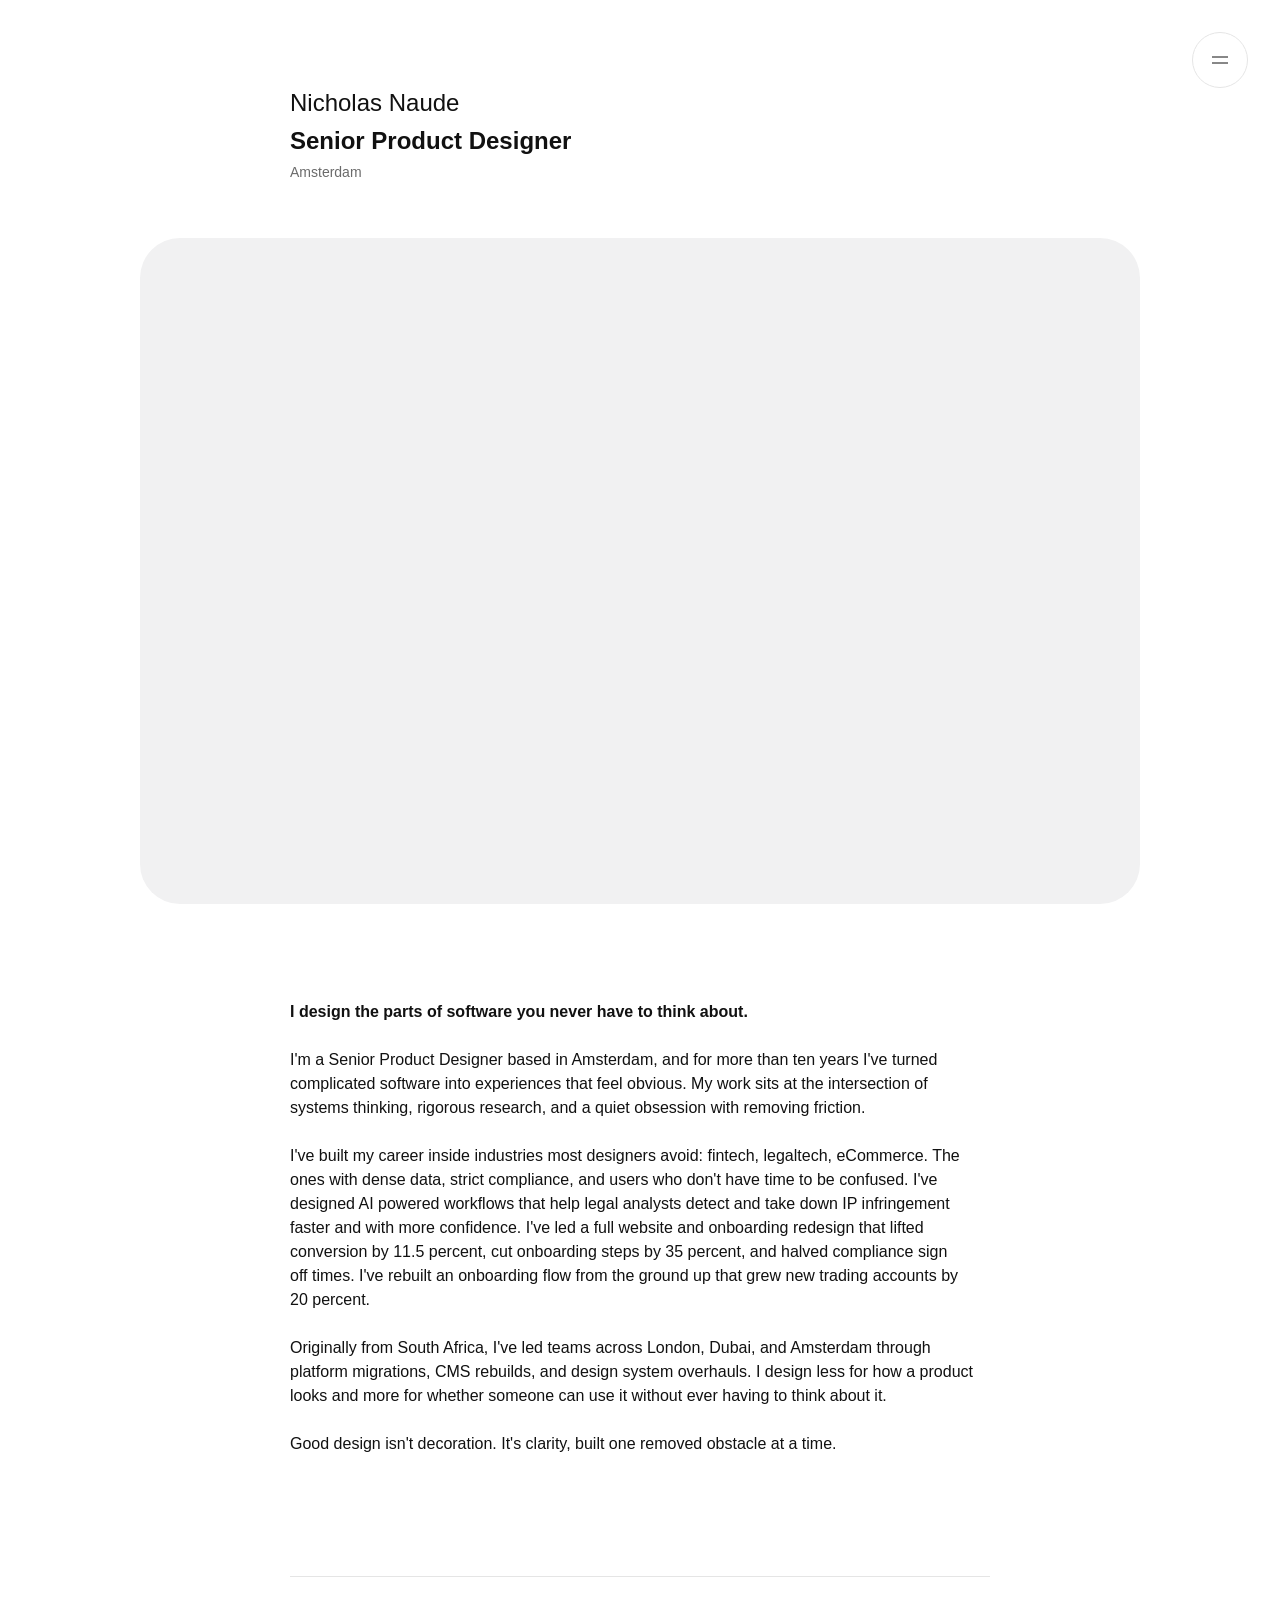
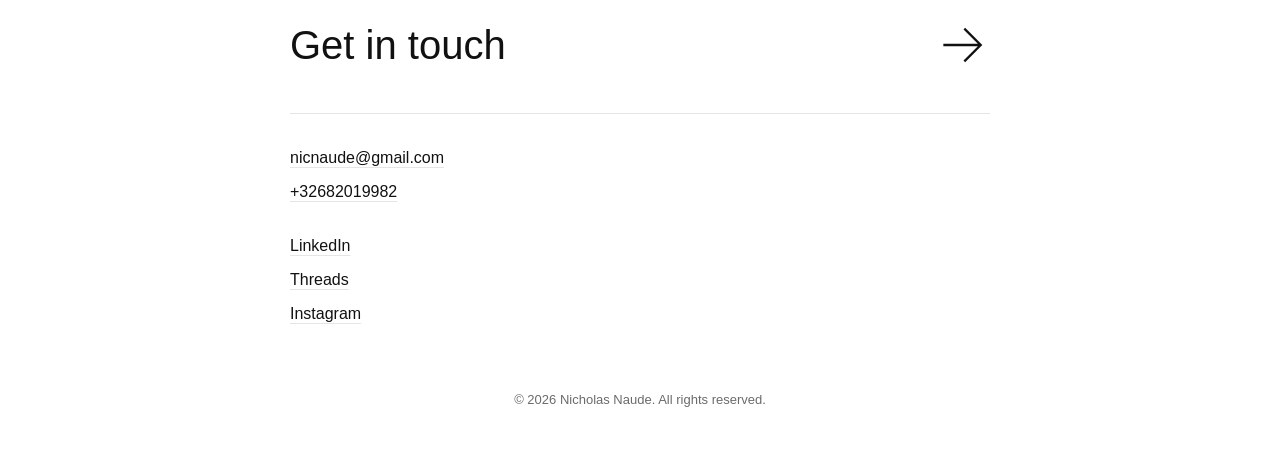
==== index.html @ 588661f1 "Updates & improvements" ====
<!DOCTYPE html>
<html lang="en">
<head>
    <meta charset="UTF-8">
    <meta name="viewport" content="width=device-width, initial-scale=1.0">
    <title>Nicholas Naude - Senior Product Designer</title>
    <link rel="stylesheet" href="css/main.css">
</head>
<body>

    <div id="header-container"></div>

    <main>
        <div class="hero-wrapper">
            <div class="hero-block"></div>
        </div>
        
        <div class="container content-wrapper">
            <h3 class="intro-heading">I design the parts of software you never have to think about.</h3>
            
            <p>I'm a Senior Product Designer based in Amsterdam, and for more than ten years I've turned complicated software into experiences that feel obvious. My work sits at the intersection of systems thinking, rigorous research, and a quiet obsession with removing friction.</p>

            <p>I've built my career inside industries most designers avoid: fintech, legaltech, eCommerce. The ones with dense data, strict compliance, and users who don't have time to be confused. I've designed AI powered workflows that help legal analysts detect and take down IP infringement faster and with more confidence. I've led a full website and onboarding redesign that lifted conversion by 11.5 percent, cut onboarding steps by 35 percent, and halved compliance sign off times. I've rebuilt an onboarding flow from the ground up that grew new trading accounts by 20 percent.</p>

            <p>Originally from South Africa, I've led teams across London, Dubai, and Amsterdam through platform migrations, CMS rebuilds, and design system overhauls. I design less for how a product looks and more for whether someone can use it without ever having to think about it.</p>

            <p>Good design isn't decoration. It's clarity, built one removed obstacle at a time.</p>
        </div>
    </main>

    <div id="footer-container"></div>

    <script src="js/main.js"></script>
</body>
</html>
---- css/main.css ----
/* Entry point. Import order matters: tokens, base, layout, components. */
@import url("tokens.css");
@import url("base.css");
@import url("layout.css");
@import url("components.css");
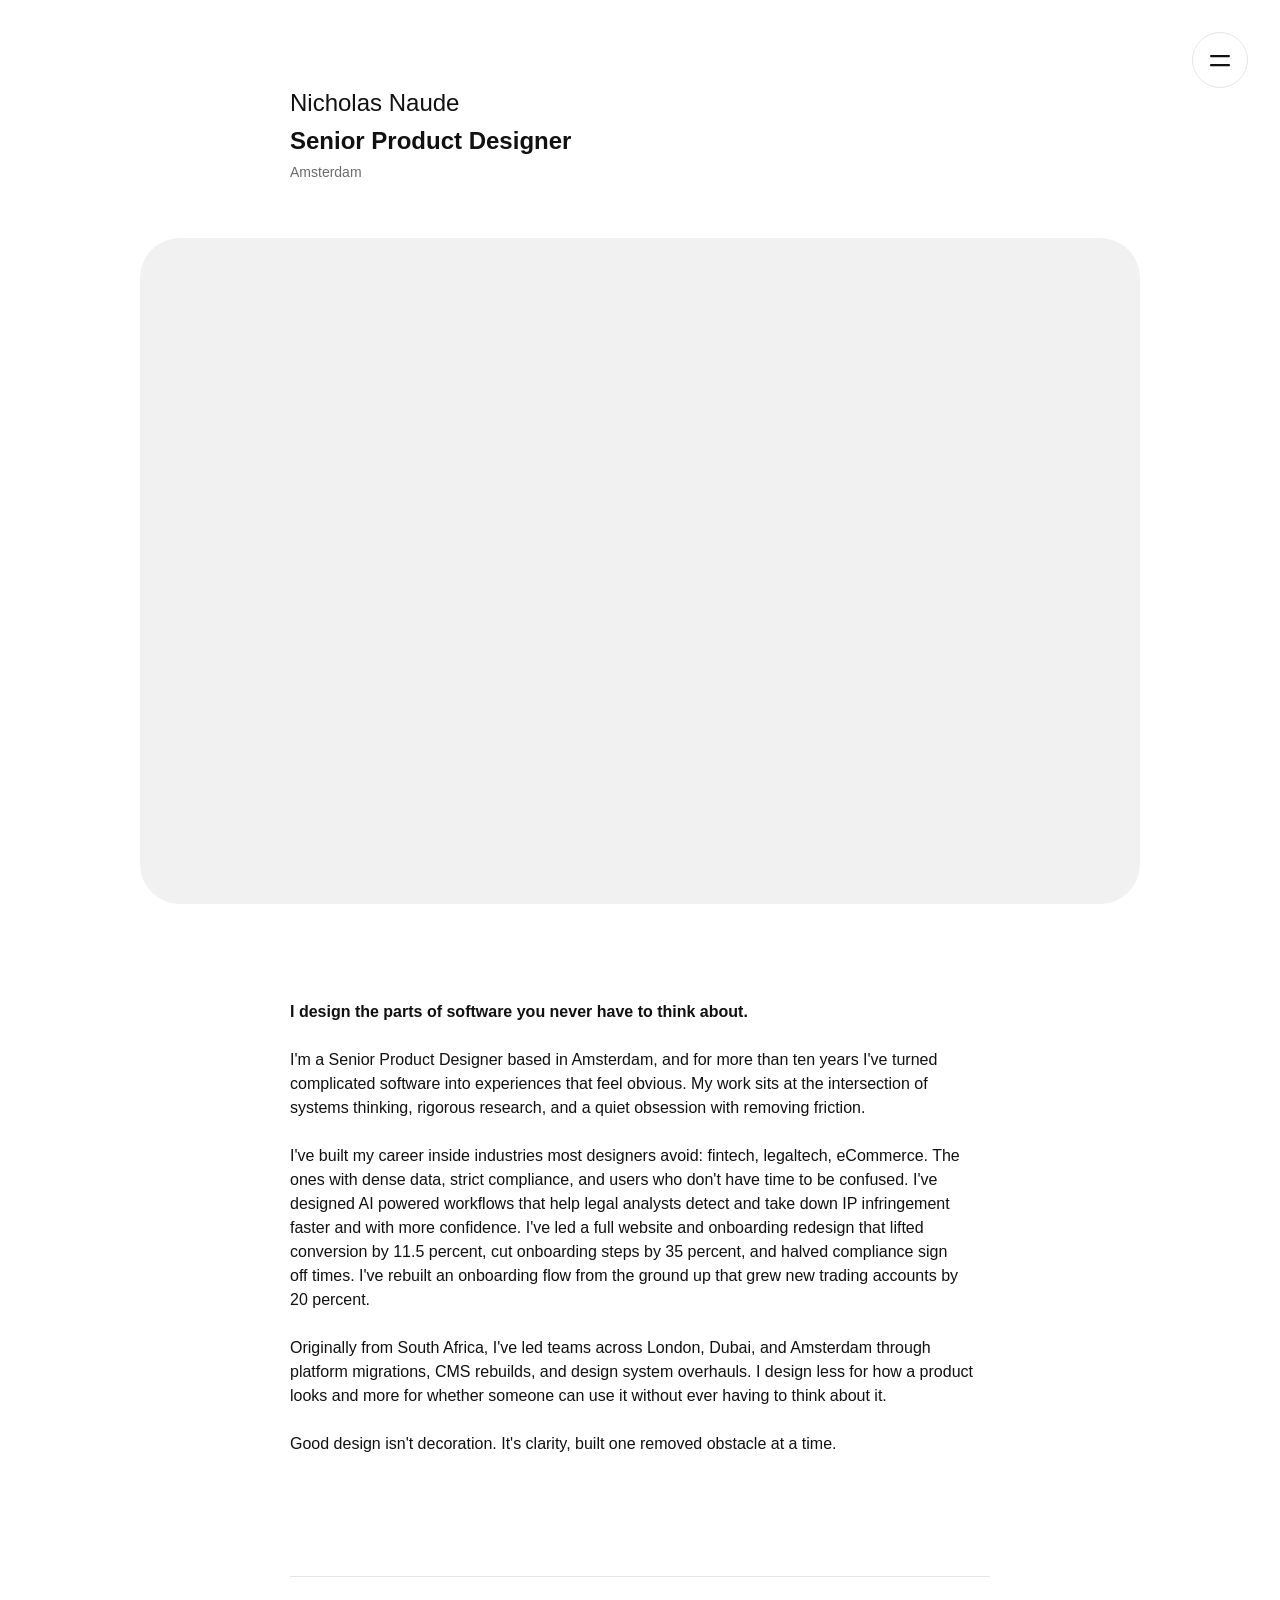
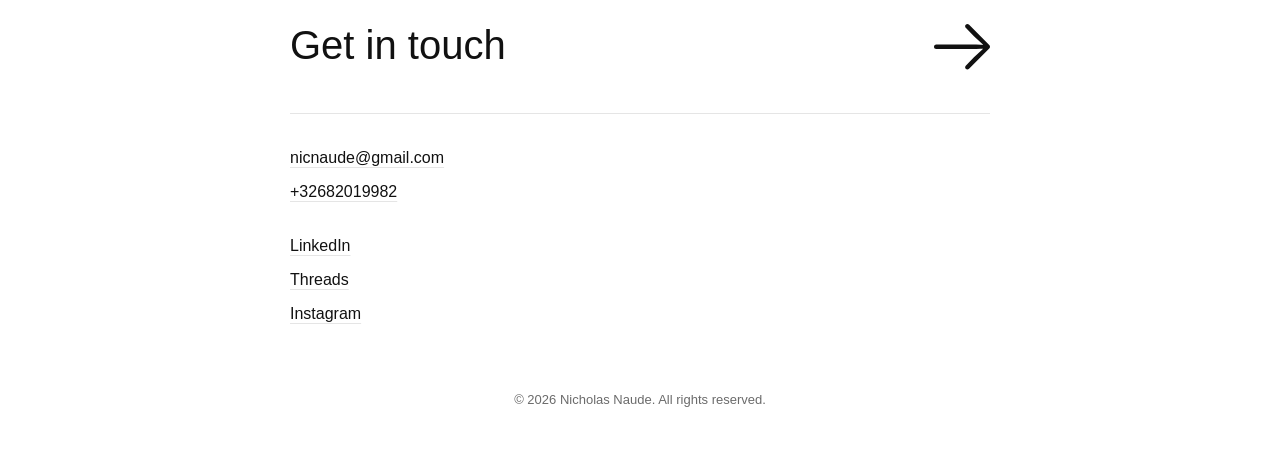
==== commit 7e052f96: "Sticky menu button" ====
--- a/index.html
+++ b/index.html
@@ -4,6 +4,8 @@
     <meta charset="UTF-8">
     <meta name="viewport" content="width=device-width, initial-scale=1.0">
     <title>Nicholas Naude - Senior Product Designer</title>
+    <meta name="theme-color" content="#ffffff" media="(prefers-color-scheme: light)">
+    <meta name="theme-color" content="#0e0e0f" media="(prefers-color-scheme: dark)">
     <link rel="stylesheet" href="css/main.css">
 </head>
 <body>
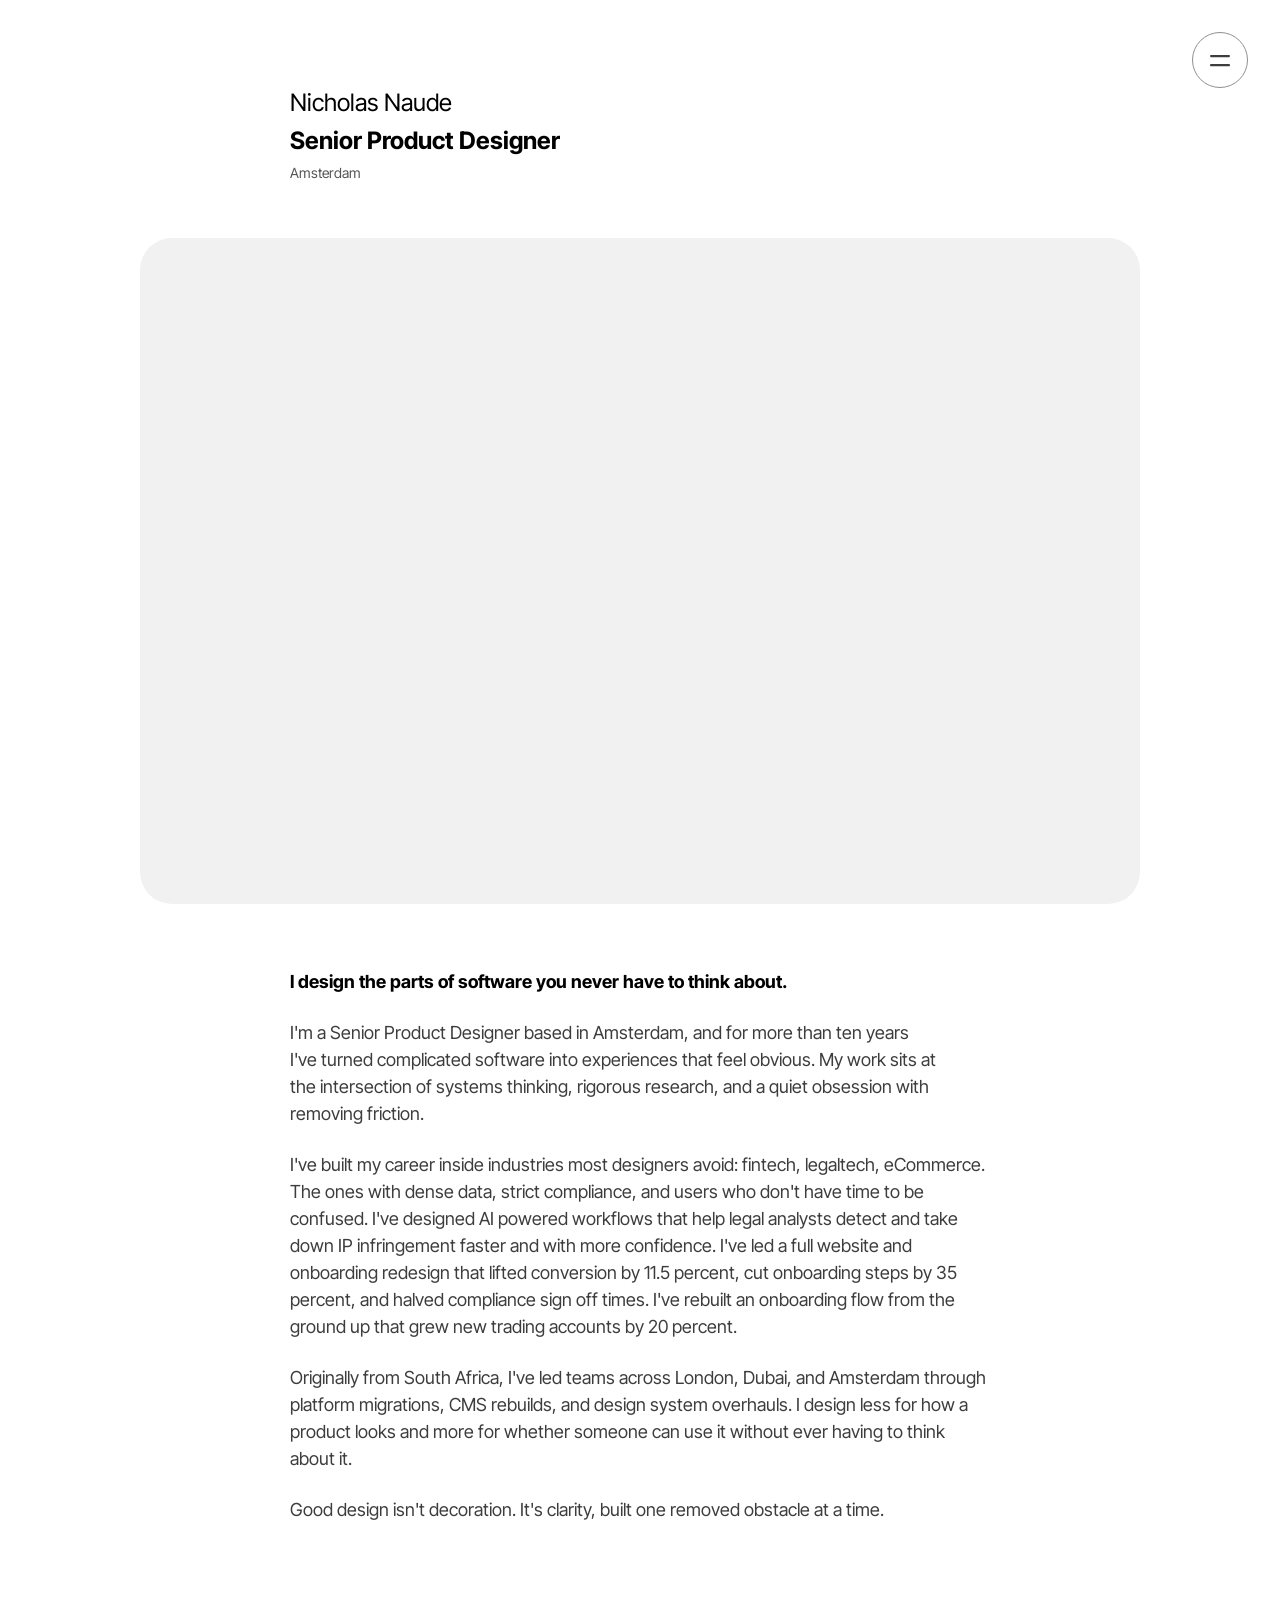
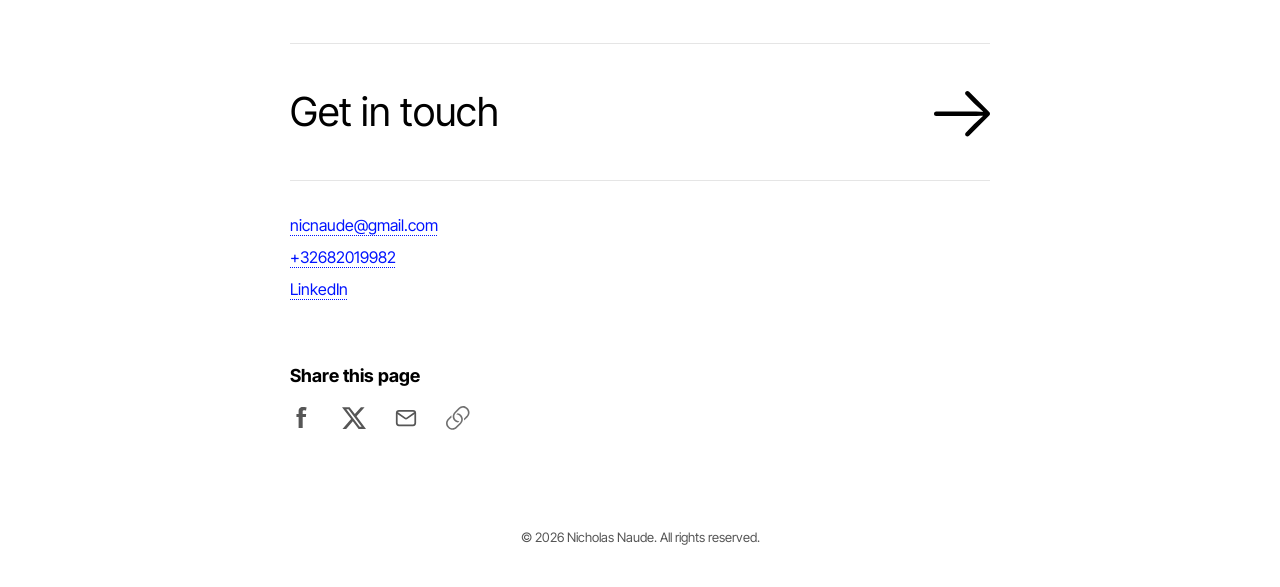
==== commit 9b555801: "Sticky menu button" ====
--- a/index.html
+++ b/index.html
@@ -6,6 +6,7 @@
     <title>Nicholas Naude - Senior Product Designer</title>
     <meta name="theme-color" content="#ffffff" media="(prefers-color-scheme: light)">
     <meta name="theme-color" content="#0e0e0f" media="(prefers-color-scheme: dark)">
+    <link rel="preload" href="assets/fonts/inter-tight-latin-var.woff2" as="font" type="font/woff2" crossorigin>
     <link rel="stylesheet" href="css/main.css">
 </head>
 <body>
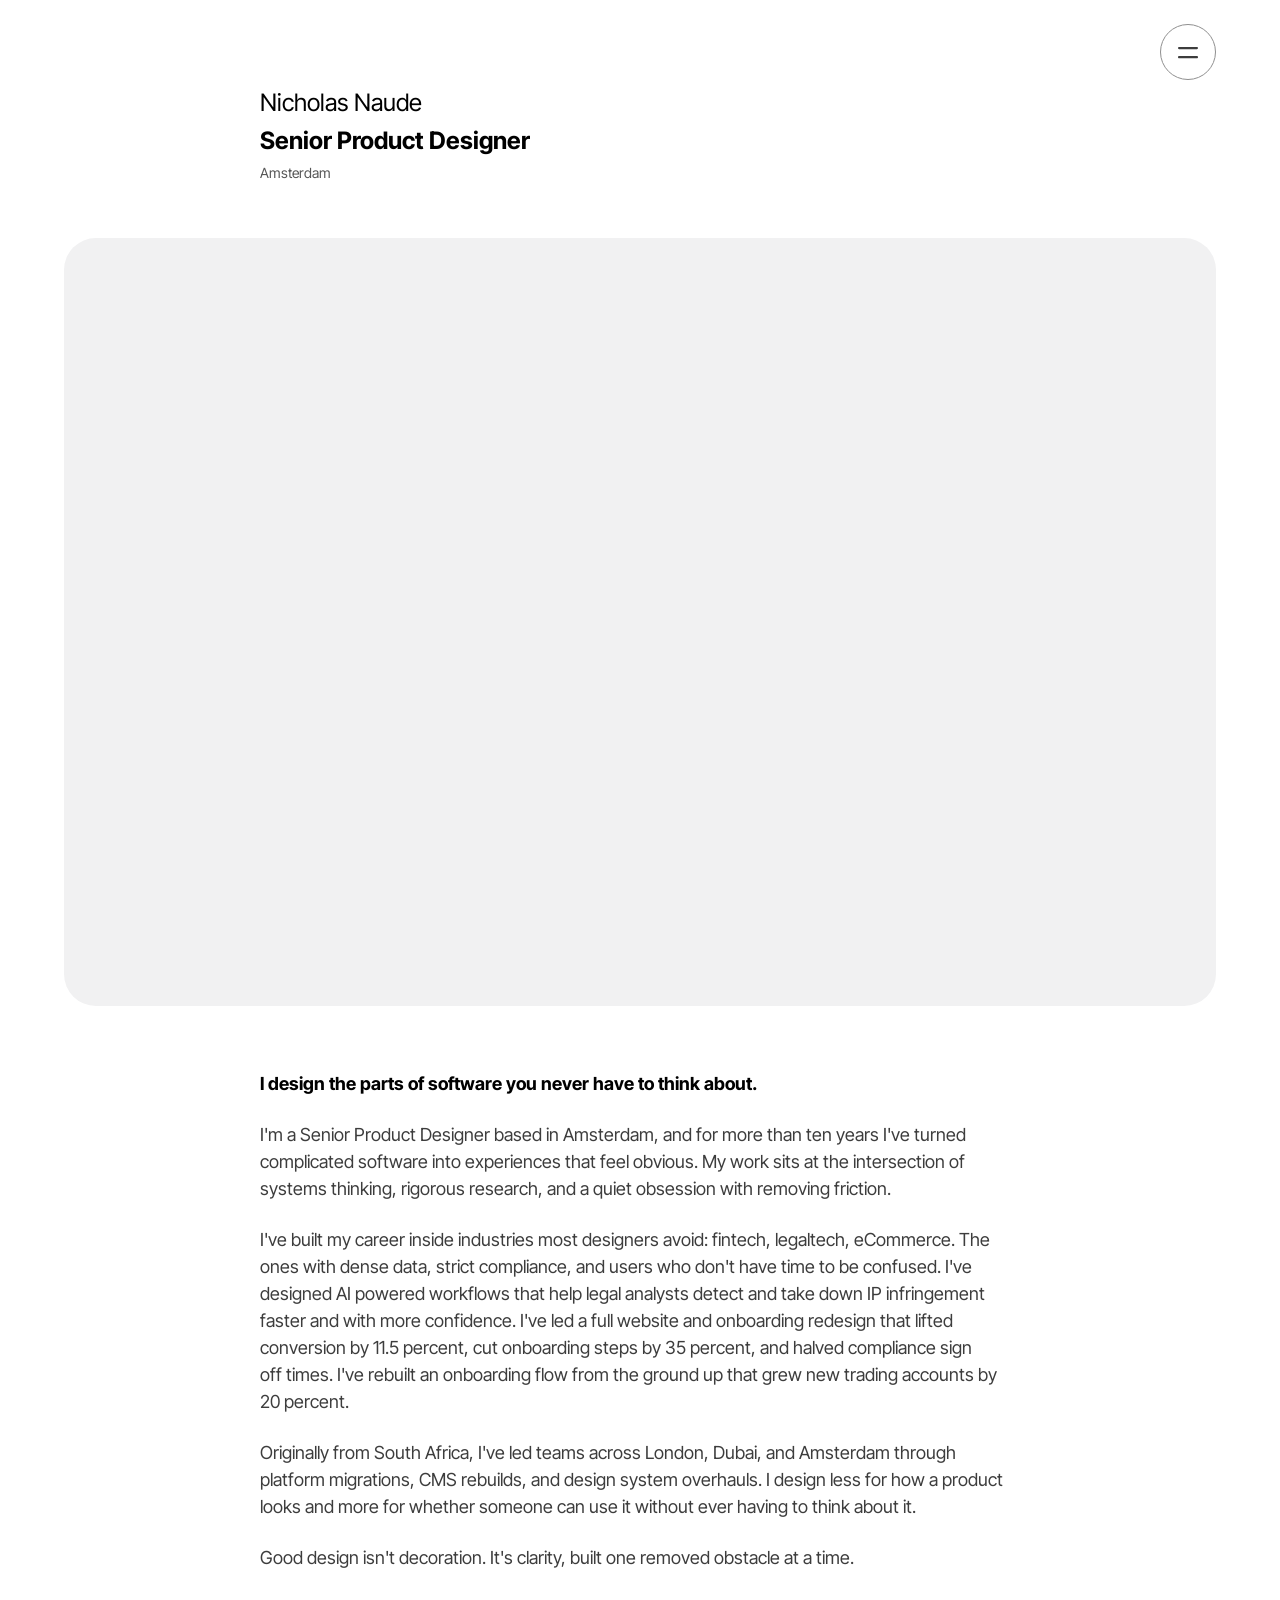
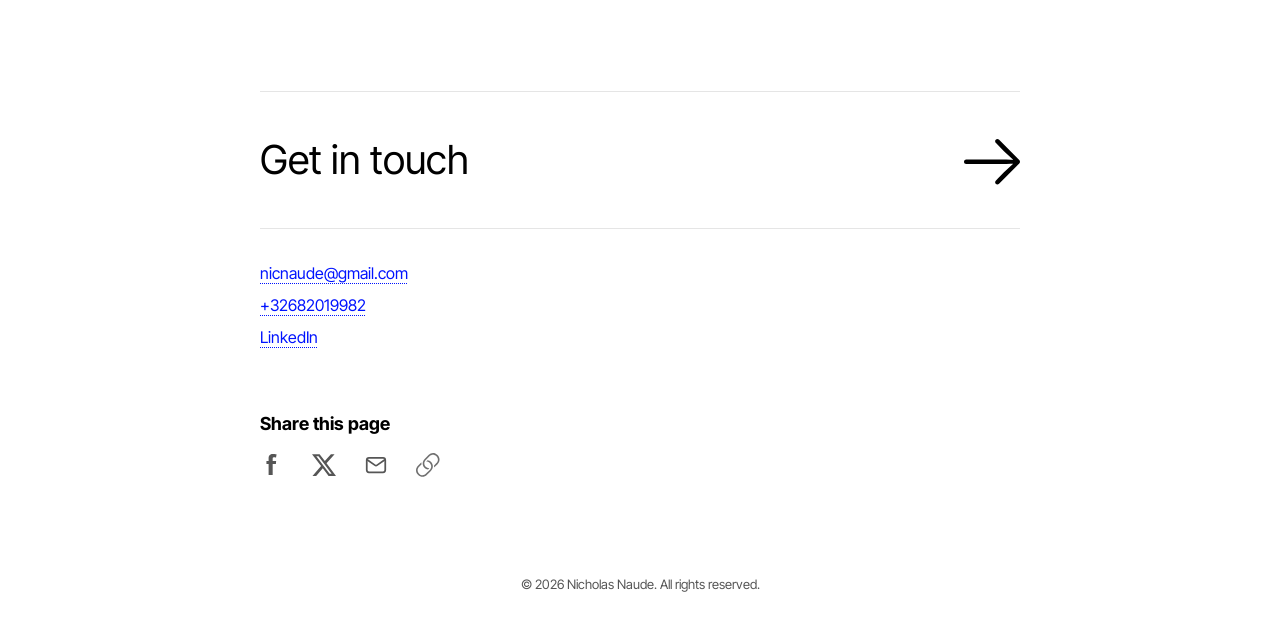
==== commit 06e3df90: "Sticky menu button" ====
--- a/index.html
+++ b/index.html
@@ -14,7 +14,7 @@
     <div id="header-container"></div>
 
     <main>
-        <div class="hero-wrapper">
+        <div class="hero-wrapper container">
             <div class="hero-block"></div>
         </div>
         
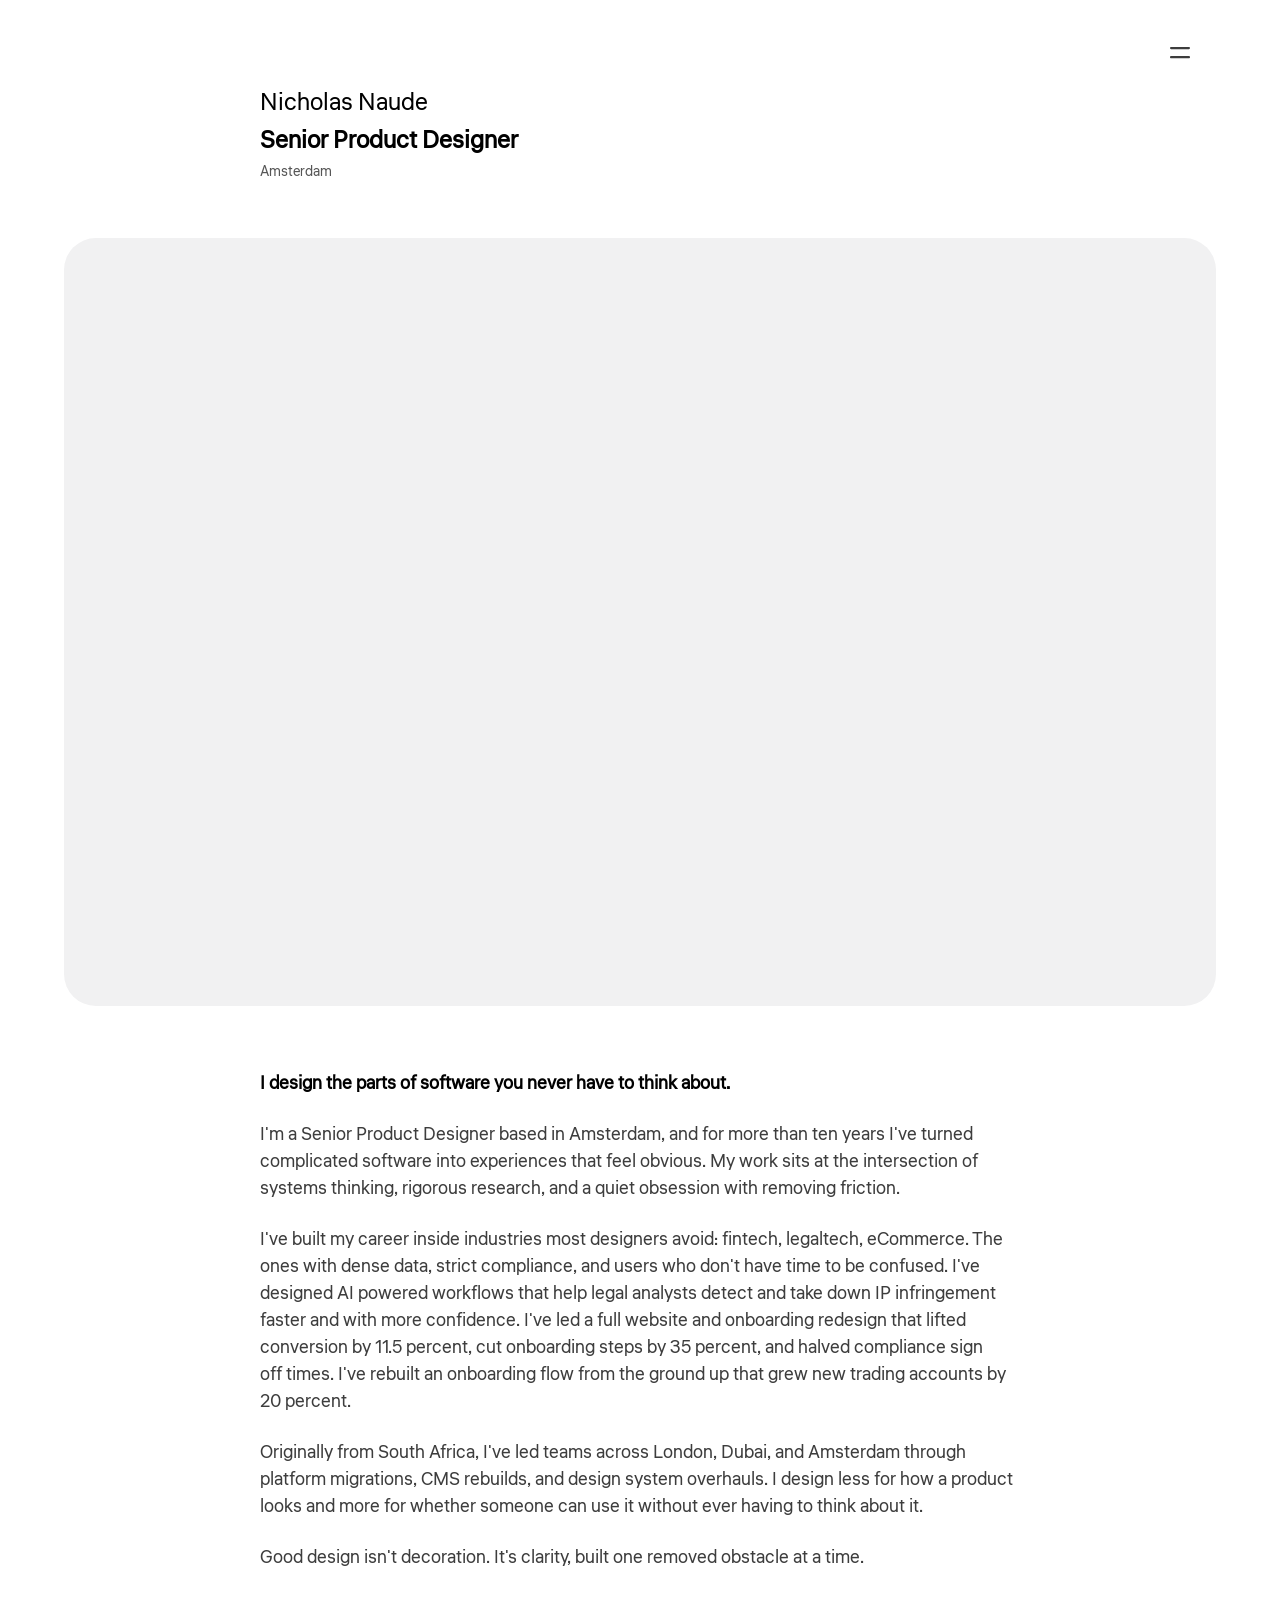
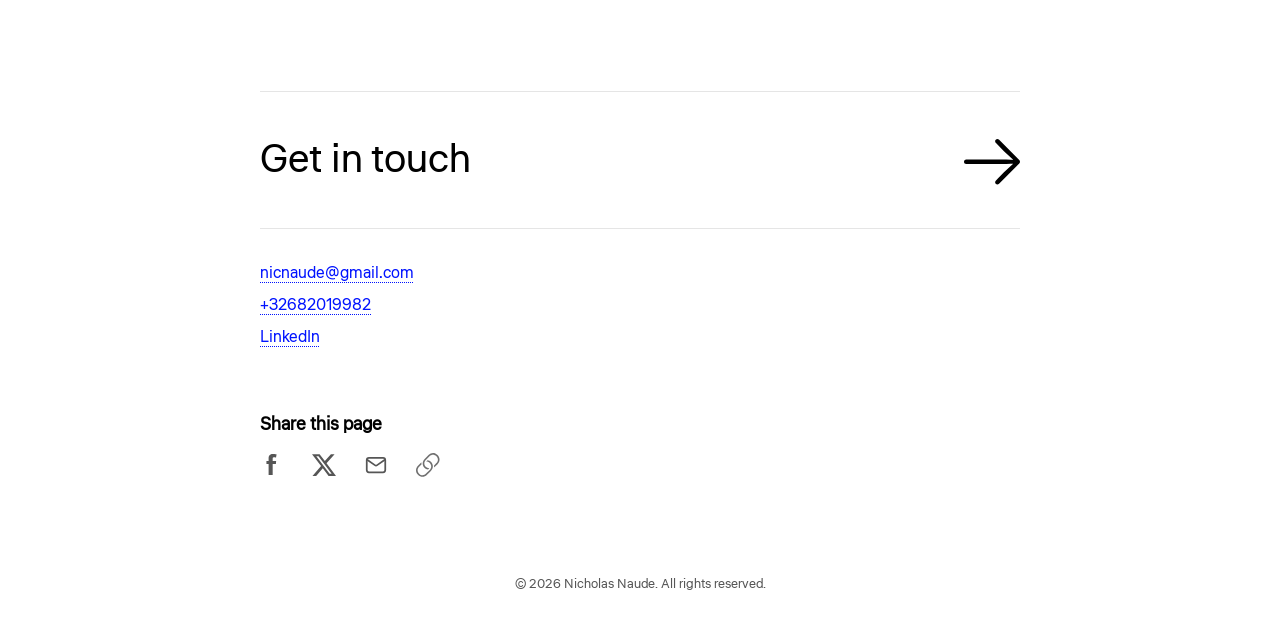
==== commit 21e00f31: "Sticky menu button" ====
--- a/index.html
+++ b/index.html
@@ -6,7 +6,7 @@
     <title>Nicholas Naude - Senior Product Designer</title>
     <meta name="theme-color" content="#ffffff" media="(prefers-color-scheme: light)">
     <meta name="theme-color" content="#0e0e0f" media="(prefers-color-scheme: dark)">
-    <link rel="preload" href="assets/fonts/inter-tight-latin-var.woff2" as="font" type="font/woff2" crossorigin>
+    <link rel="preload" href="assets/fonts/liter-latin-400.woff2" as="font" type="font/woff2" crossorigin>
     <link rel="stylesheet" href="css/main.css">
 </head>
 <body>
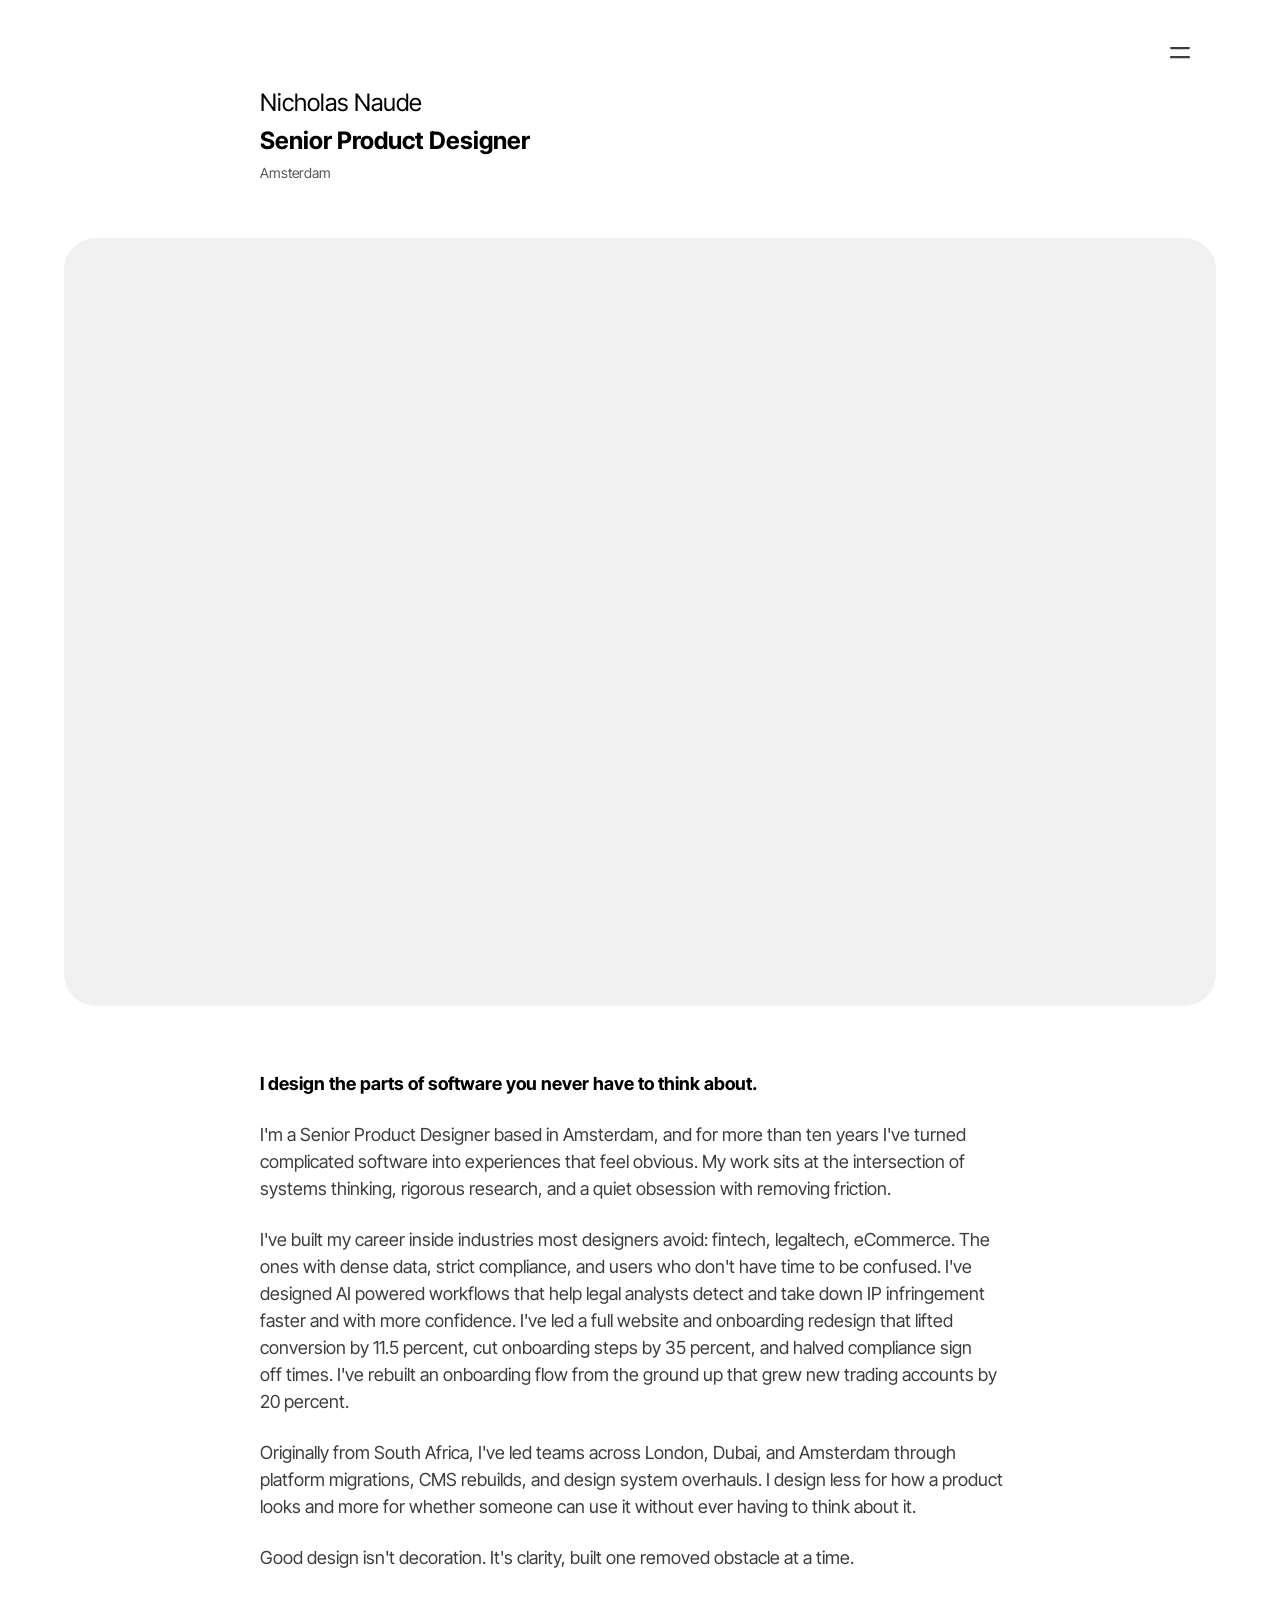
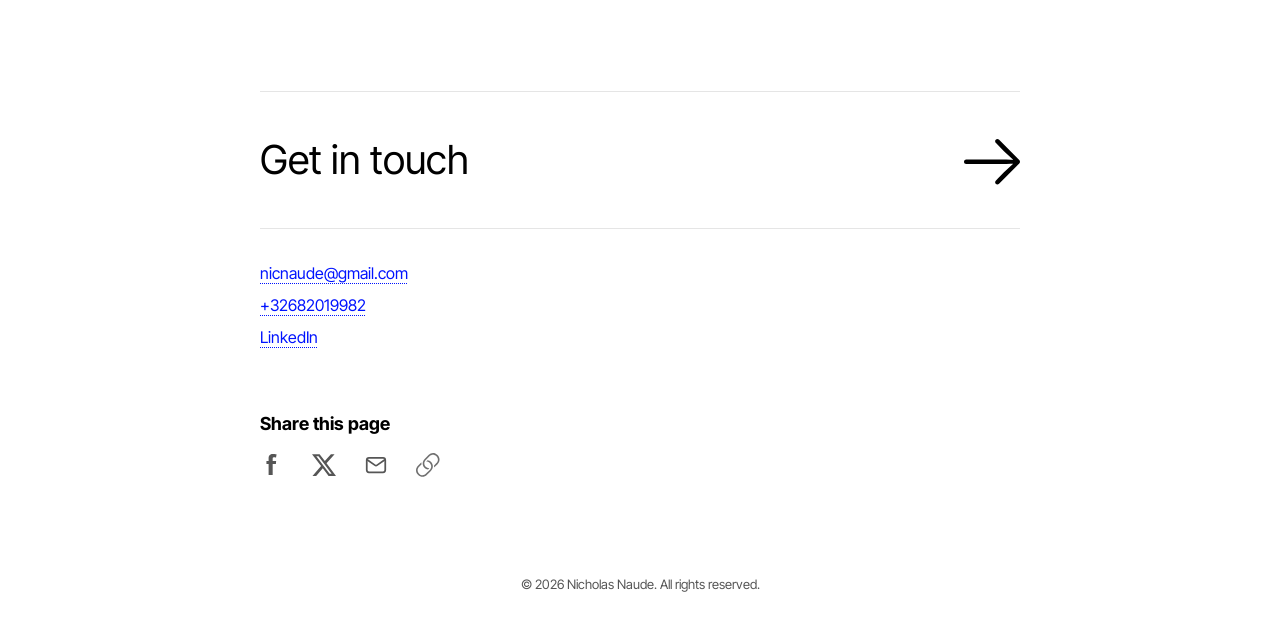
==== commit cc12998f: "Sticky menu button" ====
--- a/index.html
+++ b/index.html
@@ -6,7 +6,7 @@
     <title>Nicholas Naude - Senior Product Designer</title>
     <meta name="theme-color" content="#ffffff" media="(prefers-color-scheme: light)">
     <meta name="theme-color" content="#0e0e0f" media="(prefers-color-scheme: dark)">
-    <link rel="preload" href="assets/fonts/liter-latin-400.woff2" as="font" type="font/woff2" crossorigin>
+    <link rel="preload" href="assets/fonts/inter-tight-latin-var.woff2" as="font" type="font/woff2" crossorigin>
     <link rel="stylesheet" href="css/main.css">
 </head>
 <body>
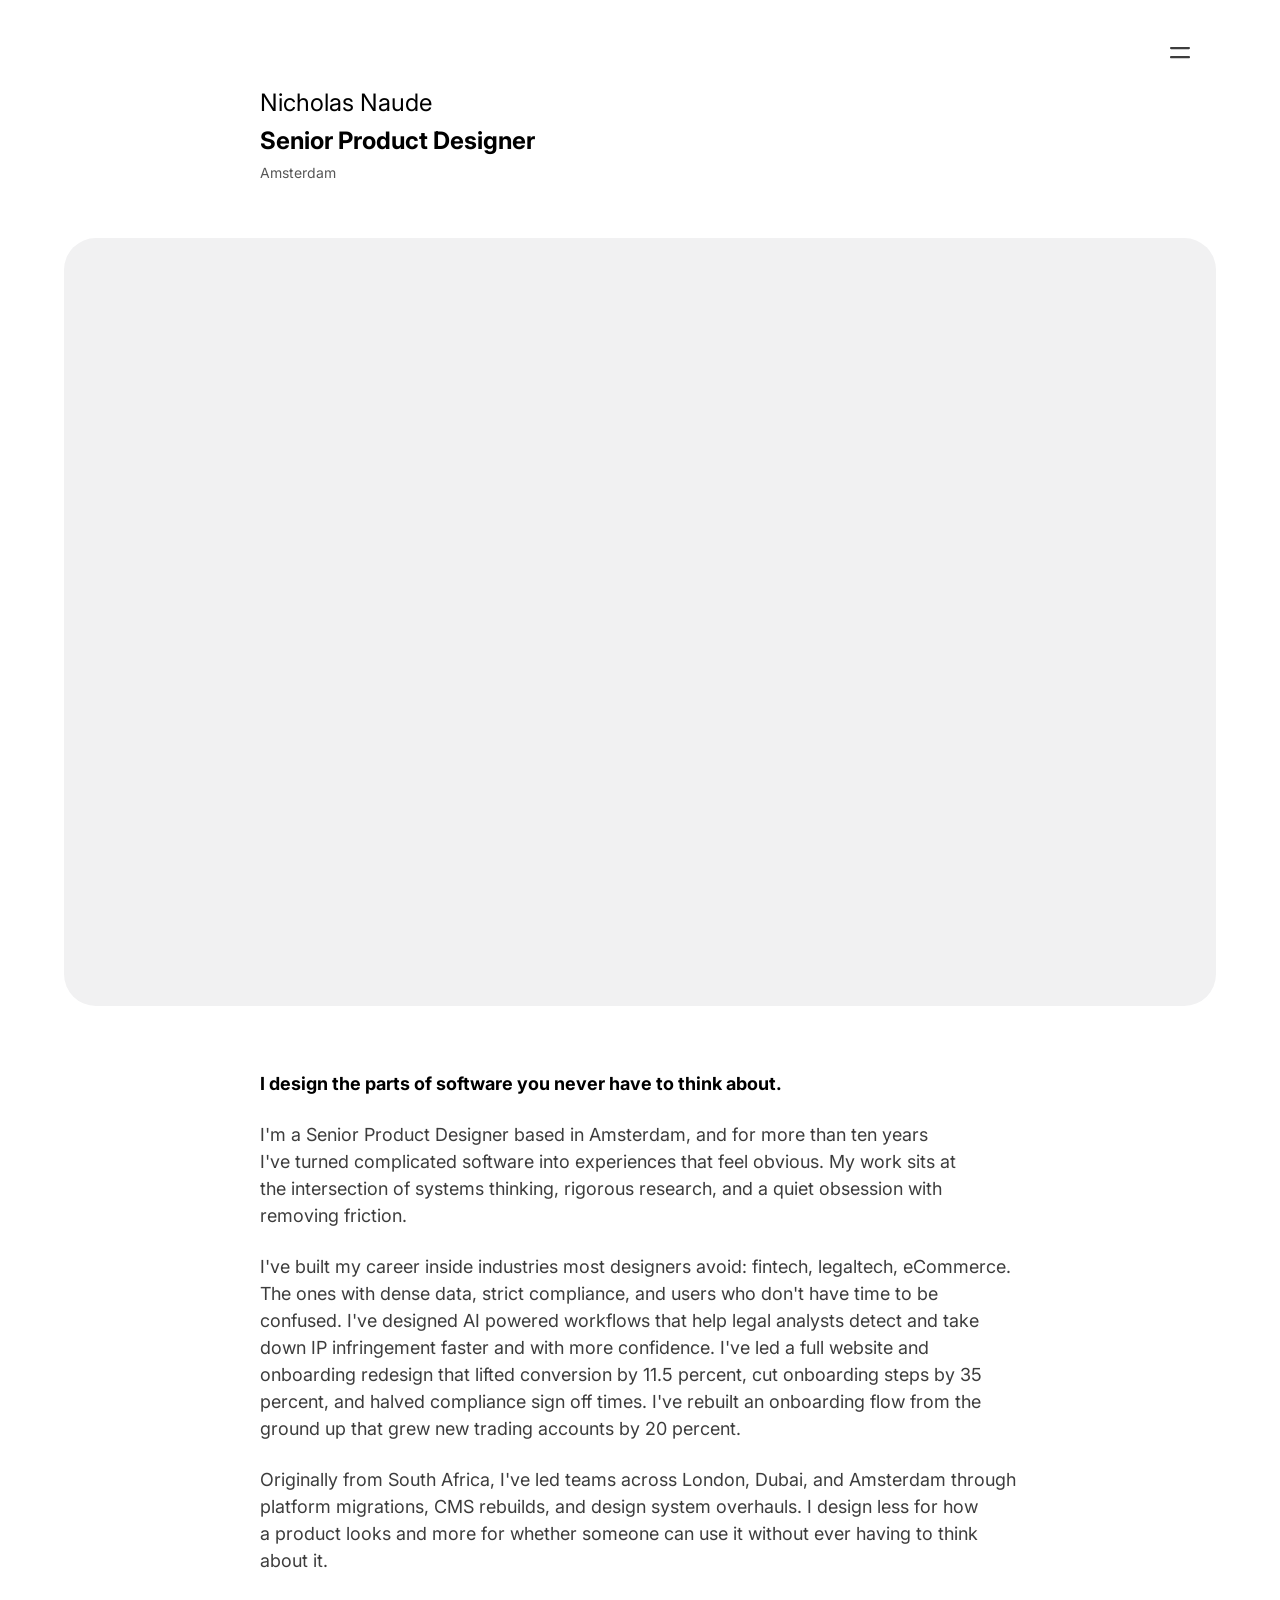
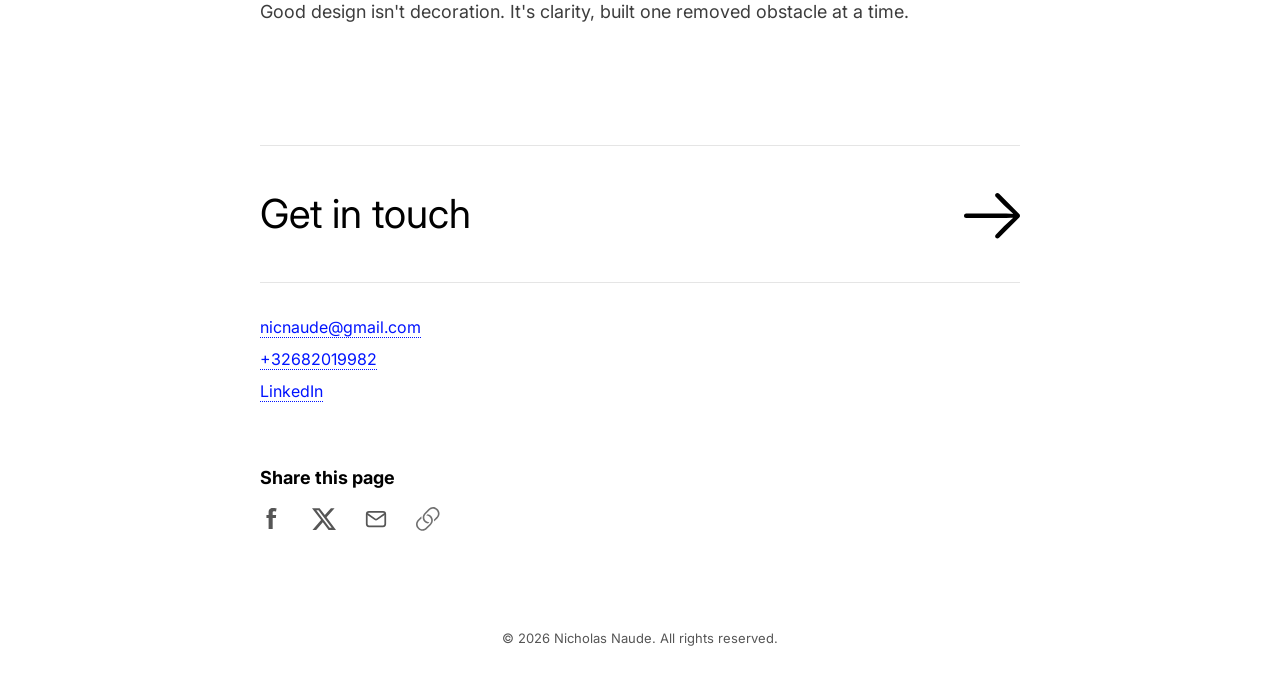
==== commit 2101b3b9: "Sticky menu button" ====
--- a/index.html
+++ b/index.html
@@ -6,7 +6,9 @@
     <title>Nicholas Naude - Senior Product Designer</title>
     <meta name="theme-color" content="#ffffff" media="(prefers-color-scheme: light)">
     <meta name="theme-color" content="#0e0e0f" media="(prefers-color-scheme: dark)">
-    <link rel="preload" href="assets/fonts/inter-tight-latin-var.woff2" as="font" type="font/woff2" crossorigin>
+    <link rel="preconnect" href="https://fonts.googleapis.com">
+    <link rel="preconnect" href="https://fonts.gstatic.com" crossorigin>
+    <link href="https://fonts.googleapis.com/css2?family=Inter:ital,opsz,wght@0,14..32,100..900;1,14..32,100..900&display=swap" rel="stylesheet">
     <link rel="stylesheet" href="css/main.css">
 </head>
 <body>
